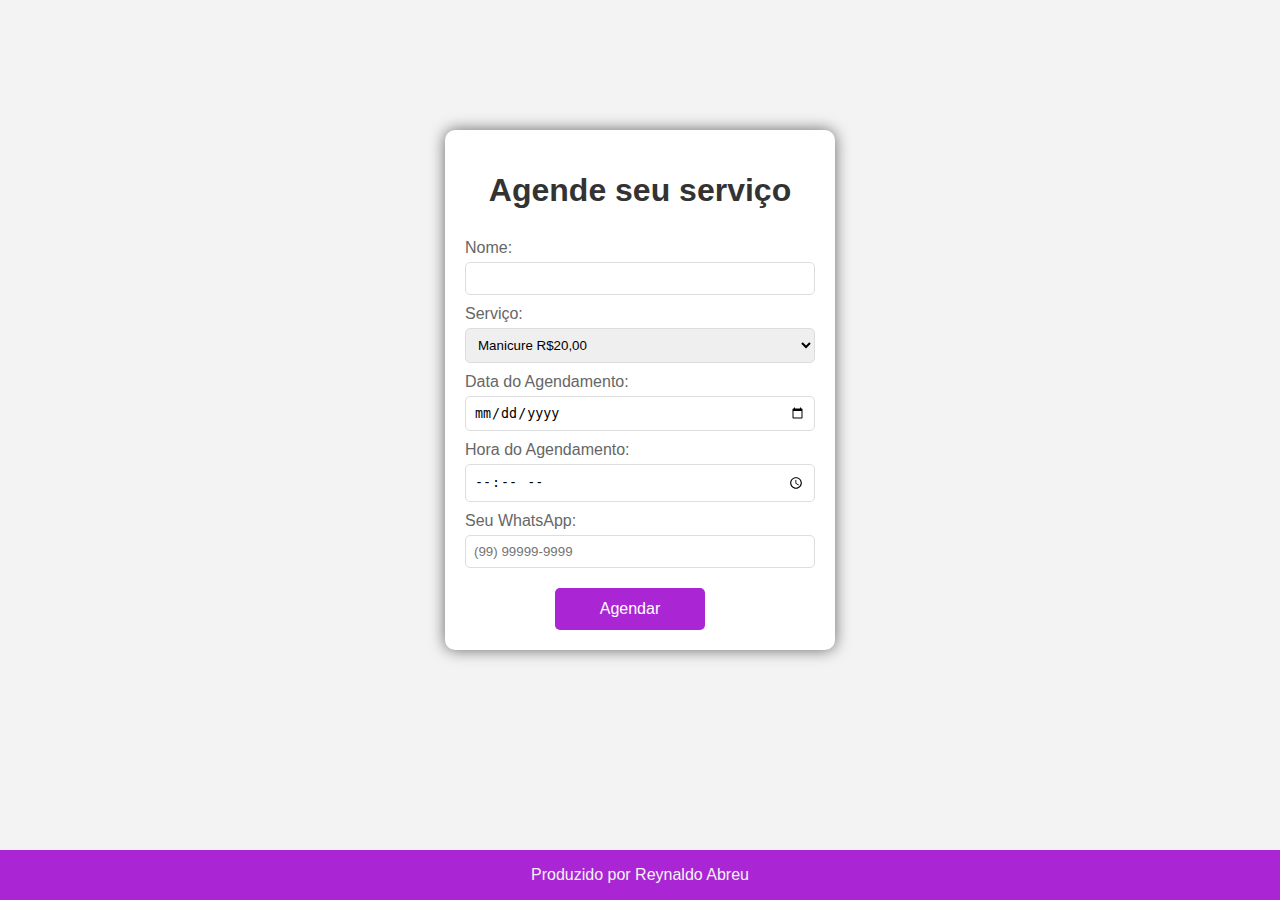
==== home.html @ 90fec03a "A" ====
<!DOCTYPE html>
<html lang="pt-br">
<head>
    <meta charset="UTF-8">
    <meta name="viewport" content="width=device-width, initial-scale=1.0">
    <title>Agendamento de Manicure</title>
    <link rel="stylesheet" href="styles.css">
</head>
<body>

    <div class="container">
        <h1>Agende seu serviço </h1>
        <form id="form-agendamento">
            <label for="nome">Nome:</label>
            <input type="text" id="nome" name="nome" required>

            <label for="servico">Serviço:</label>
            <select id="servico" name="servico" required>
                <option value="Manicure">Manicure R$20,00</option>
                <option value="Pedicure">Pedicure R$25,00</option>
                <option value="Manicure e Pedicure">Manicure e Pedicure R$45,00</option>
                <option value="Manicure + Pedicure (Toda semana)">Manicure + Pedicure (Toda semana)R$130,00</option>
                <option value="Manicure + Pedicure (Quinzenal)">Manicure + Pedicure (Quinzenal) R$90,00</option>
                <option value="Alongamento em Gel">Alongamento em Gel R$60.00</option>
                <option value="Banho de Gel">Banho de Gel  R$60.00</option>
                <option value="Manutenção Unhas de Gel">Manutenção Unhas de Gel R$50,00</option>
                <option value="Spa dos Pés">Spa dos Pés R$45.00</option>
                <option value="Hydromassagem relante para os pes">Hydromassagem relante para os Pés R$45.00</option>
                <option value="Nail Designer + Pedicure">Nail Designer + Pedicure R$150,00</option>
            </select>

            <label for="data">Data do Agendamento:</label>
            <input type="date" id="data" name="data" required>

            <label for="hora">Hora do Agendamento:</label>
            <input type="time" id="hora" name="hora" required>

            <label for="whatsapp">Seu WhatsApp:</label>
            <input type="tel" id="whatsapp" name="whatsapp" placeholder="(99) 99999-9999" required>

            <button type="submit">Agendar</button>
        </form>
    </div>

    <footer class="rodape">
        <p>Produzido por  <a href="https://reynaldu.github.io/portifolioPrincipal/" target="_blank">Reynaldo Abreu</a></p>
    </footer>
    <script src="script.js"></script>
</body>
</html>
---- styles.css ----
body {
    font-family: Arial, sans-serif;
    background-color: #f3f3f3;
    display: flex;
    justify-content: center;
    align-items: center;
    height: 100vh;
    margin: 0;
}

.container {
    background-color: white;
    padding: 20px;
    margin-bottom: 120px;
    border-radius: 10px;
    box-shadow: 0 0 15px rgba(10, 10, 10, 0.6);
    width: 350px;
 
}



h1 {
    text-align: center;
    color: #333;
    margin-bottom: 20px;
}

form {
    display: flex;
    flex-direction: column;
}

label {
    margin-top: 10px;
    color: #666;
}

input, select {
    padding: 8px;
    margin-top: 5px;
    border: 1px solid #ddd;
    border-radius: 5px;
}

button {
    width: 150px;
    margin-left: 90px;
    margin-top: 20px;
    padding: 12px;
    background-color: #aa25d3;
    color: white;
    border: none;
    border-radius: 5px;
    font-size: 16px;
    cursor: pointer;
}

button:hover {
    background-color: #7a0e5f;
}
 img{
    margin-left: 60px
 }

.rodape{
    background-color:  #aa25d3;
    color: #f3f3f3;
    position: fixed;
    left: 0;
    bottom: 0;
    width: 100%;
    text-align: center;  
    
}

a {
    text-decoration: none;
    color: #f3f3f3;
    
}
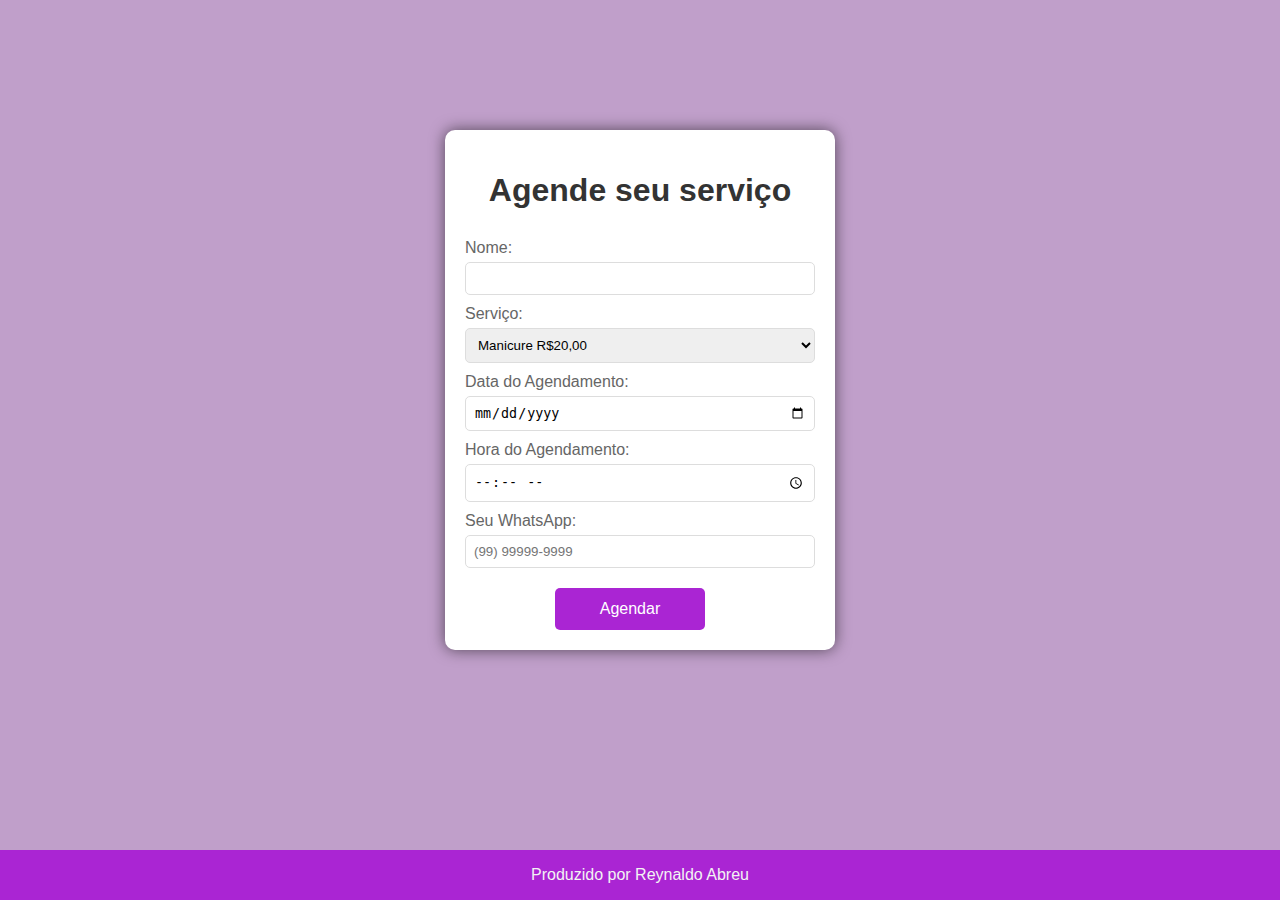
==== commit 2df795b3: "a" ====
--- a/home.html
+++ b/home.html
@@ -6,7 +6,7 @@
     <title>Agendamento de Manicure</title>
     <link rel="stylesheet" href="styles.css">
 </head>
-<body>
+<body >
 
     <div class="container">
         <h1>Agende seu serviço </h1>
--- a/styles.css
+++ b/styles.css
@@ -1,6 +1,6 @@
 body {
     font-family: Arial, sans-serif;
-    background-color: #f3f3f3;
+    background-color: #c09fca;
     display: flex;
     justify-content: center;
     align-items: center;
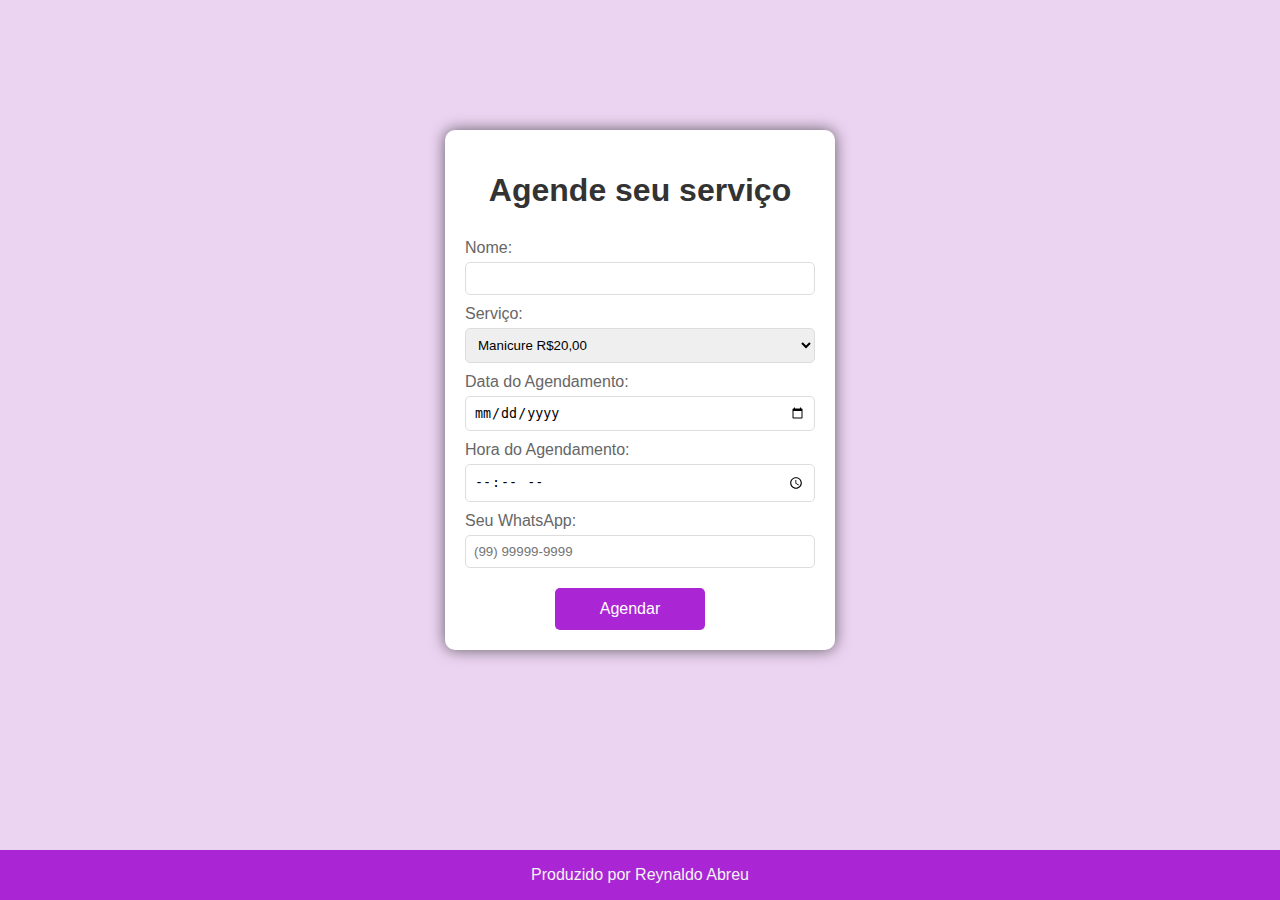
==== commit d7cc9a94: "a" ====
--- a/home.html
+++ b/home.html
@@ -3,7 +3,7 @@
 <head>
     <meta charset="UTF-8">
     <meta name="viewport" content="width=device-width, initial-scale=1.0">
-    <title>Agendamento de Manicure</title>
+    <title>Agendamento</title>
     <link rel="stylesheet" href="styles.css">
 </head>
 <body >
--- a/styles.css
+++ b/styles.css
@@ -1,6 +1,6 @@
 body {
     font-family: Arial, sans-serif;
-    background-color: #c09fca;
+    background-color: #ebd4f1;
     display: flex;
     justify-content: center;
     align-items: center;
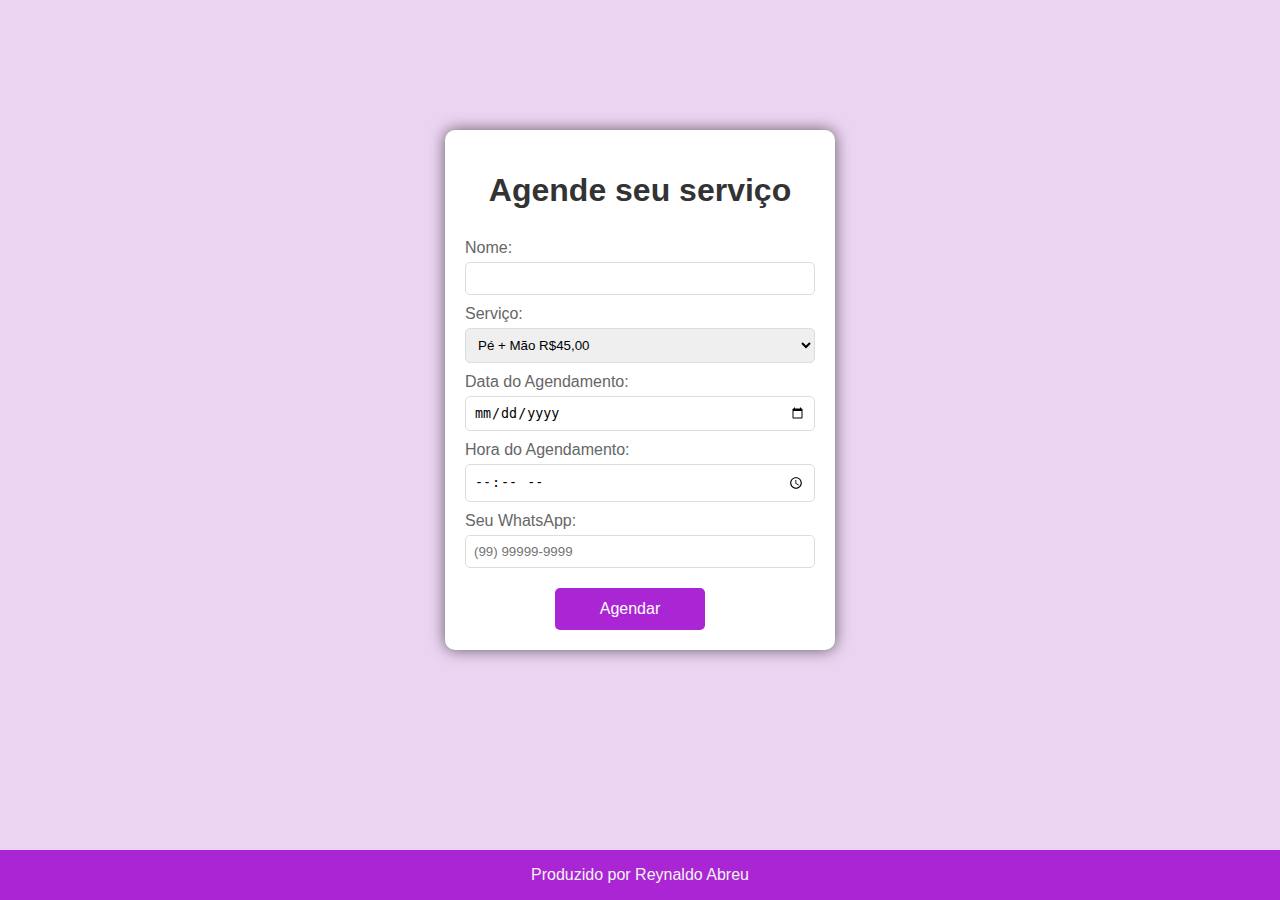
==== commit 68a87e5d: "a" ====
--- a/home.html
+++ b/home.html
@@ -16,17 +16,13 @@
 
             <label for="servico">Serviço:</label>
             <select id="servico" name="servico" required>
-                <option value="Manicure">Manicure R$20,00</option>
-                <option value="Pedicure">Pedicure R$25,00</option>
-                <option value="Manicure e Pedicure">Manicure e Pedicure R$45,00</option>
-                <option value="Manicure + Pedicure (Toda semana)">Manicure + Pedicure (Toda semana)R$130,00</option>
-                <option value="Manicure + Pedicure (Quinzenal)">Manicure + Pedicure (Quinzenal) R$90,00</option>
-                <option value="Alongamento em Gel">Alongamento em Gel R$60.00</option>
-                <option value="Banho de Gel">Banho de Gel  R$60.00</option>
-                <option value="Manutenção Unhas de Gel">Manutenção Unhas de Gel R$50,00</option>
-                <option value="Spa dos Pés">Spa dos Pés R$45.00</option>
-                <option value="Hydromassagem relante para os pes">Hydromassagem relante para os Pés R$45.00</option>
-                <option value="Nail Designer + Pedicure">Nail Designer + Pedicure R$150,00</option>
+                <option value="Pé + Mão">Pé + Mão R$45,00</option>
+                <option value="Pé">Pé R$25,00</option>
+                <option value="Mão">Mão R$20,00</option>
+                <option value="Spá dos pés">Spá dos pés R$45,00</option>
+                <option value="Aplicação Mold f1, Gel na Tips">Aplicação Mold f1, Gel na Tips R$75,00</option>
+                <option value="Manutenção Unhas de Gel">Manutenção Unhas de Gel R$65,00</option>
+                <option value="Banho de Gel">Banho de Gel  R$75,00</option>
             </select>
 
             <label for="data">Data do Agendamento:</label>
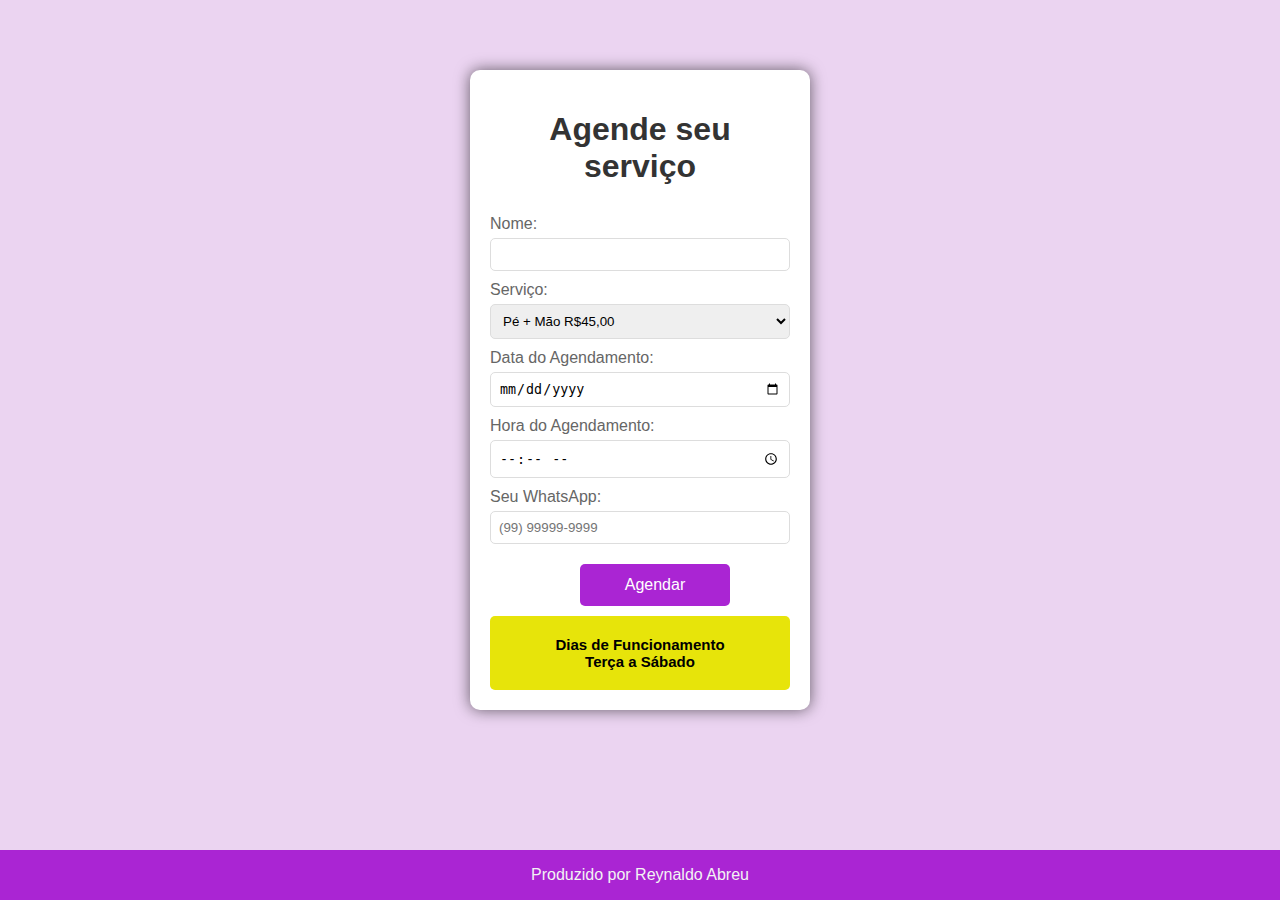
==== commit 7538cbbf: "a" ====
--- a/home.html
+++ b/home.html
@@ -36,6 +36,11 @@
 
             <button type="submit">Agendar</button>
         </form>
+          <div class="aviso"> 
+             <p class="dias">Dias de Funcionamento <br>
+            Terça a Sábado </p>
+          </div>
+     
     </div>
 
     <footer class="rodape">
--- a/styles.css
+++ b/styles.css
@@ -14,7 +14,7 @@
     margin-bottom: 120px;
     border-radius: 10px;
     box-shadow: 0 0 15px rgba(10, 10, 10, 0.6);
-    width: 350px;
+    width: 300px;
  
 }
 
@@ -80,4 +80,16 @@
     
 }
 
+.aviso{
+    margin-top: 10px;
+    border-radius: 5px;
+    padding: 5px;
+    background-color: #e7e40a;
+    width: ;
+}
 
+.aviso .dias {
+    font-size: 15px;
+    font-weight:bolder;
+    text-align: center;
+}
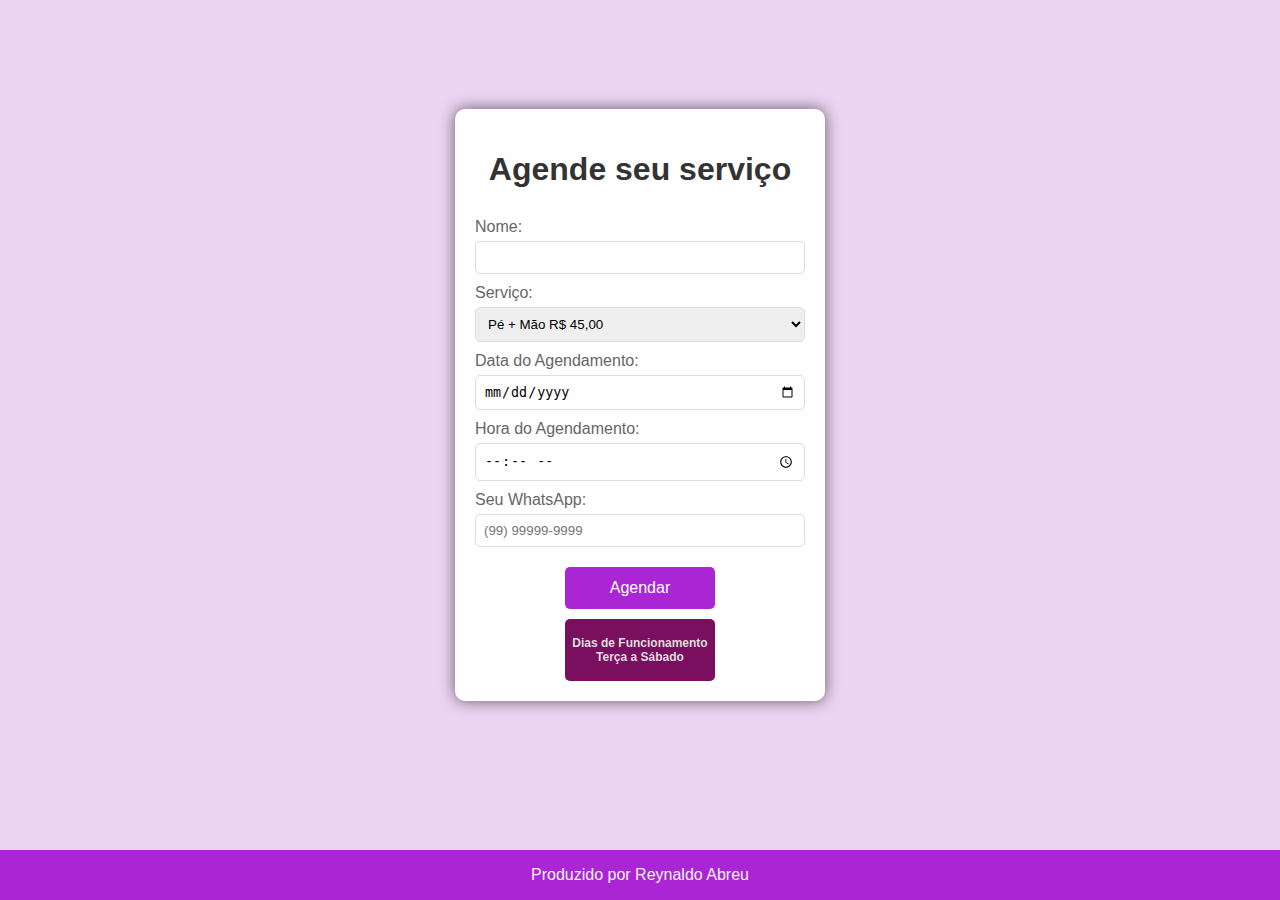
==== commit 8726cffa: "a" ====
--- a/home.html
+++ b/home.html
@@ -16,13 +16,13 @@
 
             <label for="servico">Serviço:</label>
             <select id="servico" name="servico" required>
-                <option value="Pé + Mão">Pé + Mão R$45,00</option>
-                <option value="Pé">Pé R$25,00</option>
-                <option value="Mão">Mão R$20,00</option>
-                <option value="Spá dos pés">Spá dos pés R$45,00</option>
-                <option value="Aplicação Mold f1, Gel na Tips">Aplicação Mold f1, Gel na Tips R$75,00</option>
-                <option value="Manutenção Unhas de Gel">Manutenção Unhas de Gel R$65,00</option>
-                <option value="Banho de Gel">Banho de Gel  R$75,00</option>
+                <option value="Pé + Mão">Pé + Mão R$ 45,00</option>
+                <option value="Pé">Pé R$ 25,00</option>
+                <option value="Mão">Mão R$ 20,00</option>
+                <option value="Spá dos pés">Spá dos pés R$ 45,00</option>
+                <option value="Aplicação Mold f1, Gel na Tips">Aplicação Mold f1, Gel na Tips R$ 75,00</option>
+                <option value="Manutenção Unhas de Gel">Manutenção Unhas de Gel R$ 65,00</option>
+                <option value="Banho de Gel">Banho de Gel  R$ 75,00</option>
             </select>
 
             <label for="data">Data do Agendamento:</label>
--- a/styles.css
+++ b/styles.css
@@ -11,10 +11,10 @@
 .container {
     background-color: white;
     padding: 20px;
-    margin-bottom: 120px;
+    margin-bottom: 90px;
     border-radius: 10px;
     box-shadow: 0 0 15px rgba(10, 10, 10, 0.6);
-    width: 300px;
+    width: 330px;
  
 }
 
@@ -82,14 +82,21 @@
 
 .aviso{
     margin-top: 10px;
+    margin-left: 90px;
     border-radius: 5px;
     padding: 5px;
-    background-color: #e7e40a;
-    width: ;
+    background-color: #7a0e5f;
+    width: 140px;
+    
 }
 
 .aviso .dias {
-    font-size: 15px;
+    font-size: 12px;
     font-weight:bolder;
     text-align: center;
 }
+
+.aviso > p{
+    color: #ddd;
+}
+
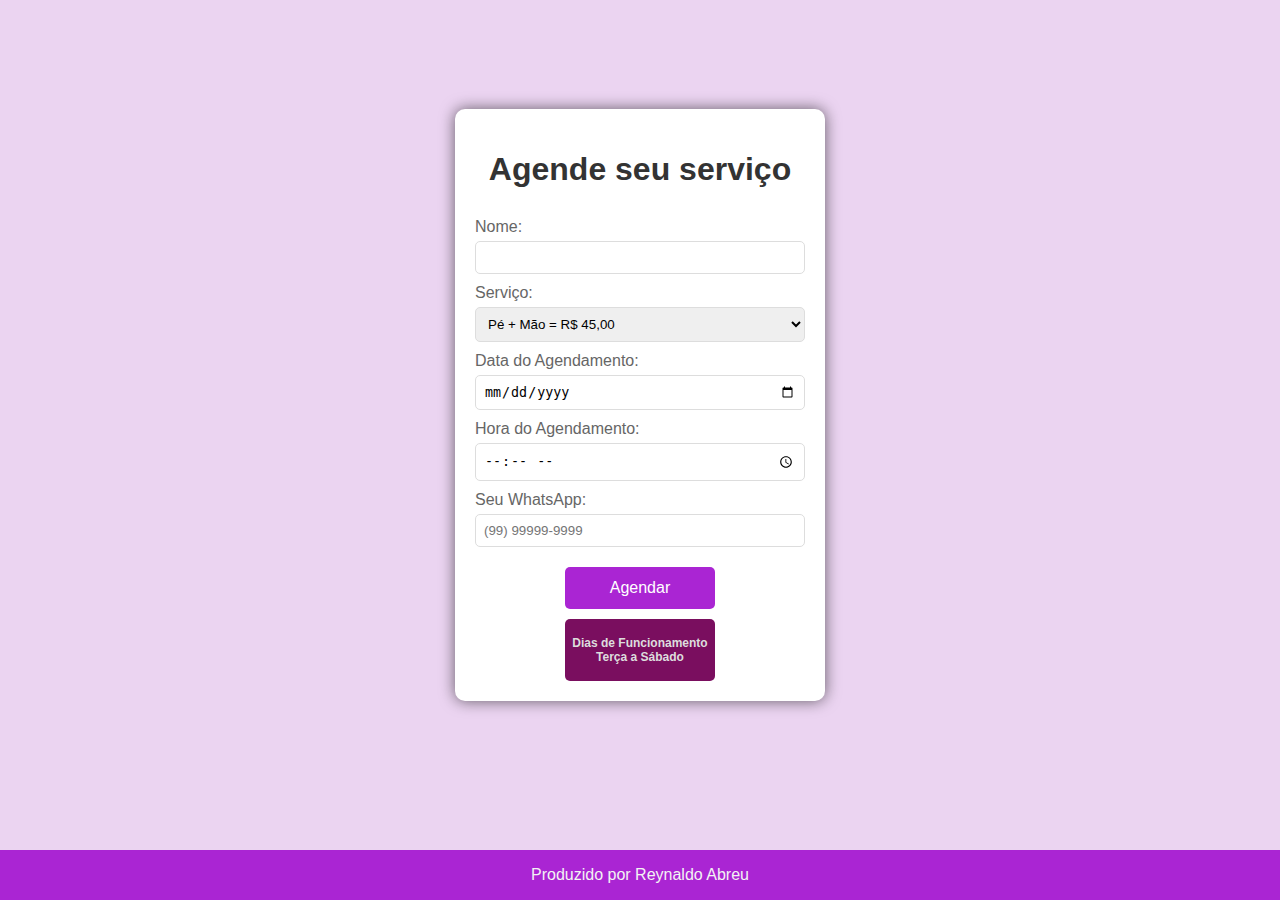
==== commit 55964d66: "a" ====
--- a/home.html
+++ b/home.html
@@ -16,13 +16,16 @@
 
             <label for="servico">Serviço:</label>
             <select id="servico" name="servico" required>
-                <option value="Pé + Mão">Pé + Mão R$ 45,00</option>
-                <option value="Pé">Pé R$ 25,00</option>
-                <option value="Mão">Mão R$ 20,00</option>
-                <option value="Spá dos pés">Spá dos pés R$ 45,00</option>
-                <option value="Aplicação Mold f1, Gel na Tips">Aplicação Mold f1, Gel na Tips R$ 75,00</option>
-                <option value="Manutenção Unhas de Gel">Manutenção Unhas de Gel R$ 65,00</option>
-                <option value="Banho de Gel">Banho de Gel  R$ 75,00</option>
+                <option value="Pé + Mão">Pé + Mão = R$ 45,00</option>
+                <option value="Pé">Pé = R$ 25,00</option>
+                <option value="Mão">Mão = R$ 20,00</option>
+                <option value="Spá dos pés  e massagem">Spá dos Pés + Massagem = R$ 40,00</option>
+                <option value="Postiça Realista">Postiça Realista = R$ 45,00</option>
+                <option value=" Unha de Gel Mold f1 ou Gel na Tips"> Unha de Gel (Mold f1 ou Gel na Tips) = R$ 80,00</option>
+                <option value="Manutenção Unhas de Gel">Manutenção Unhas de Gel = R$ 65,00</option>
+                <option value="Banho de Gel">Banho de Gel  = R$ 75,00</option>
+                <option value="Reposição Unha Quebrada">Reposição Unha Quebrada(cada Unha)  = R$ 8,00</option>
+                <option value=" Unha Encapsulada">Reposição Unha Quebrada(cada Unha)  = R$ 5,00</option>
             </select>
 
             <label for="data">Data do Agendamento:</label>
--- a/styles.css
+++ b/styles.css
@@ -98,5 +98,6 @@
 
 .aviso > p{
     color: #ddd;
+  
 }
 
